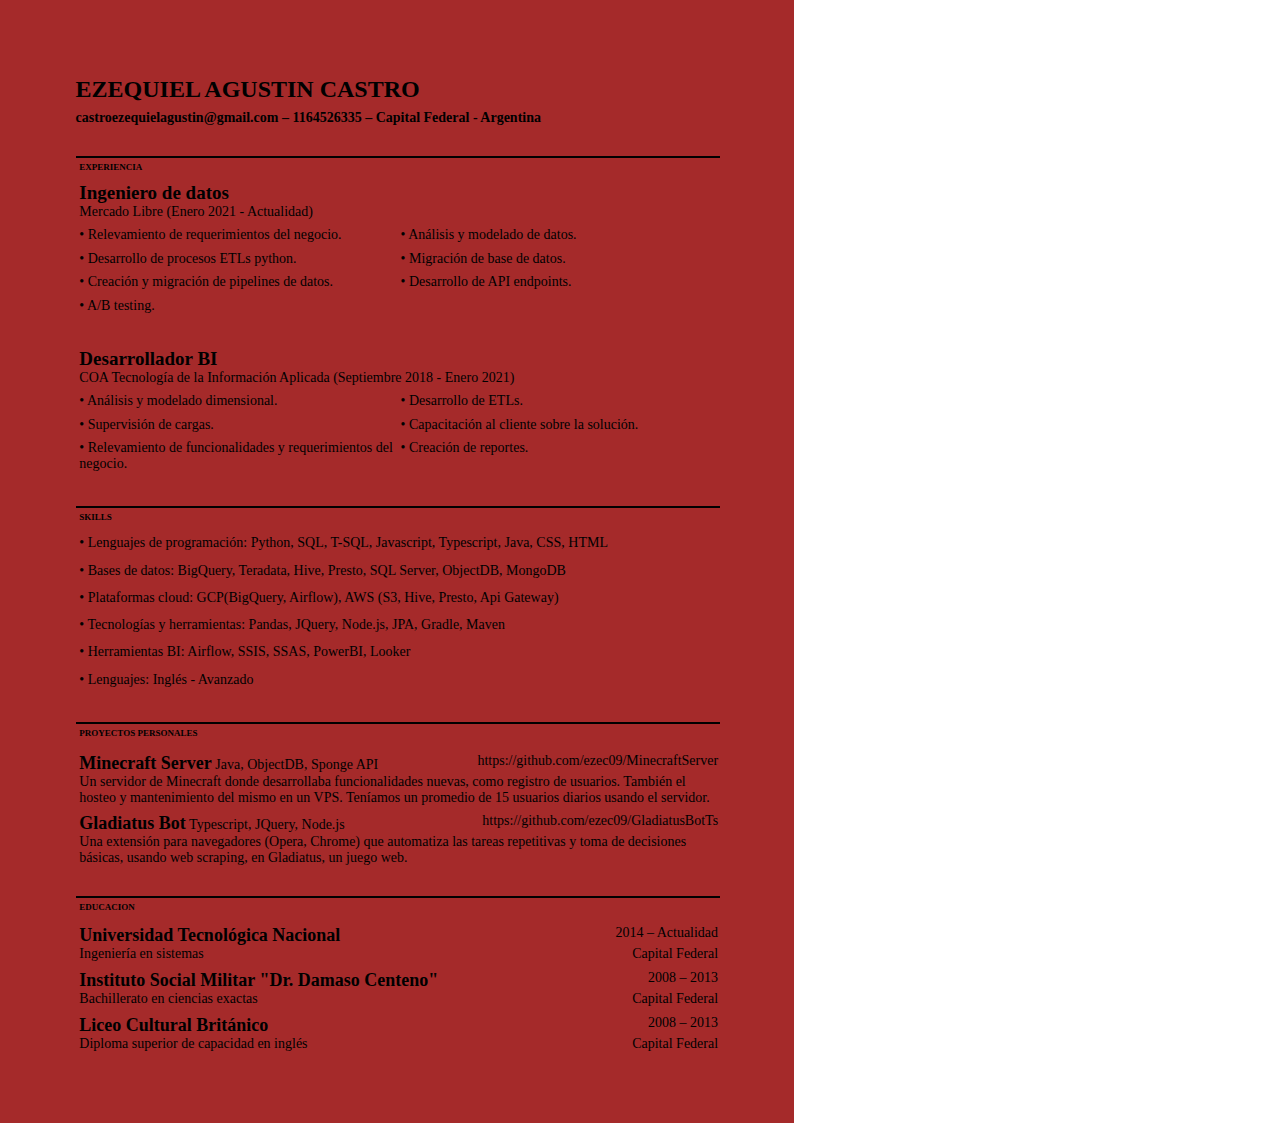
==== index.html @ b2c4c973 "Update and rename ezequiel_castro_es_cv.html to index.html" ====
<html>
    <head>
        <link rel="stylesheet" type="text/css" href="ezequiel_castro_es_cv.css"/>
    </head>
    <body>
        <div id="hoja1">
            <div id="header">
                <div id="nombre">
                    <p>EZEQUIEL AGUSTIN CASTRO<p>
                </div>
                <div id="datos_personales">
                    <h5>castroezequielagustin@gmail.com – 1164526335 – Capital Federal - Argentina</h2>
                </div>
            </div>
            <div id="experiencia">
                <div class="separador"> </div>
                <p class="seccion_title">EXPERIENCIA</p>
                <div class="job">
                    <h3>Ingeniero de datos</h3>
                    <p class="job_desc">Mercado Libre (Enero 2021 - Actualidad)</p>
                    <p>• Relevamiento de requerimientos del negocio.</p>
                    <p>• Análisis y modelado de datos.</p>
                    <p>• Desarrollo de procesos ETLs python.</p>
                    <p>• Migración de base de datos.</p>
                    <p>• Creación y migración de pipelines de datos.</p>
                    <p>• Desarrollo de API endpoints.</p>
					<p>• A/B testing.</p>
                </div>
                <div class="job job2">
                    <h3>Desarrollador BI</h3>
                    <p class="job_desc">COA Tecnología de la Información Aplicada (Septiembre 2018 - Enero 2021)</p>
                    <p>• Análisis y modelado dimensional.</p>
                    <p>• Desarrollo de ETLs.</p>
                    <p>• Supervisión de cargas.</p>
                    <p>• Capacitación al cliente sobre la solución.</p>
                    <p>• Relevamiento de funcionalidades y requerimientos del negocio.</p>
                    <p>• Creación de reportes.</p>
                </div>
            </div>
            <div id="skills">
                <div class="separador"> </div>
                <p class="seccion_title">SKILLS</p>
                <div class="skills_text">
                    <p>• Lenguajes de programación:  Python, SQL, T-SQL, Javascript, Typescript, Java, CSS, HTML</p>
                    <p>• Bases de datos: BigQuery, Teradata, Hive, Presto, SQL Server, ObjectDB, MongoDB</p>
                    <p>• Plataformas cloud: GCP(BigQuery, Airflow), AWS (S3, Hive, Presto, Api Gateway)</p>
                    <p>• Tecnologías y herramientas: Pandas, JQuery, Node.js, JPA, Gradle, Maven</p>
                    <p>• Herramientas BI: Airflow, SSIS, SSAS, PowerBI, Looker</p>
                    <p>• Lenguajes: Inglés - Avanzado</p>
                </div>
            </div>
            <div id="proyectos">
                    <div class="separador"> </div>
                    <p class="seccion_title">PROYECTOS PERSONALES</p>
                    <div class="proyecto_title">
                        <p> <span>Minecraft Server</span> Java, ObjectDB, Sponge API</p> <p class="proyecto_link">https://github.com/ezec09/MinecraftServer</p>
                    </div>
                    <p>Un servidor de Minecraft donde desarrollaba funcionalidades nuevas, como registro de usuarios.
                        También el hosteo y mantenimiento del mismo en un VPS. Teníamos un promedio de 15 usuarios diarios
                        usando el servidor.</p>
                    <div class="proyecto_title">
                        <p><span>Gladiatus Bot</span> Typescript, JQuery, Node.js</p> <p class="proyecto_link">https://github.com/ezec09/GladiatusBotTs</p>
                    </div>
                    <p>Una extensión para navegadores (Opera, Chrome) que automatiza las tareas repetitivas y toma de decisiones
                        básicas, usando web scraping, en Gladiatus, un juego web.</p>
            </div>
            <div id="educacion">
                <div class="separador"> </div>
                <p class="seccion_title">EDUCACION</p>
                <div class="educacion_text">
                    <p>Universidad Tecnológica Nacional</p> <p>2014 – Actualidad</p>
                    <p>Ingeniería en sistemas</p> <p>Capital Federal</p>
                </div>
                <div class="educacion_text">
                    <p>Instituto Social Militar "Dr. Damaso Centeno"</p> <p>2008 – 2013</p>
                    <p>Bachillerato en ciencias exactas</p> <p>Capital Federal</p>
                </div>
                <div class="educacion_text">
                    <p>Liceo Cultural Británico</p> <p>2008 – 2013</p>
                    <p>Diploma superior de capacidad en inglés</p> <p>Capital Federal</p>
                </div>
            </div>
        </div>
    </body>
</html>
---- ezequiel_castro_es_cv.css ----
body {
    margin: 0px;
   }
   
   body *{
       margin: 0px;
       font-size: 14px;
       font-family: 'Times New Roman', Times, serif;
   }
   
   #hoja1 {
       width: 170mm;
       height: 277mm;
       padding-left: 20mm;
       padding-right: 20mm;
       padding-top: 20mm;
       padding-bottom: 0mm;
       background-color: brown;
       margin: 0px;
   }
   
   #hoja1 #datos_personales {
       padding-top: 2mm;
   }
   
   #hoja1 h3 {
       font-size: 19px;
   }
   
   #header * {
       margin: 0px;
       align-items: center;
       text-align: left;
   }
   
   #nombre p{
       font-size: 24px;
       font-weight: bold;
   }
   
   #hoja1 .separador {
       width: 100%;
       border-style: solid;
       border-width: 1px;
       background-color: black;
       margin: 0px;
       margin-top: 8mm;
       padding: 0px;
   }
   
   #experiencia {
       margin: 0px;
       margin-top: 5mm;
   }
   
   #experiencia *, #skills *, #proyectos *, #educacion * {
       margin: 0px;
   }
   
   .job {
       display: grid;
       grid-template-columns: 1fr 1fr;
       padding-top: 1mm;
   }
   
   #hoja1 .job2 {
       padding-top: 8mm;
   }
   
   .job h3{
       padding-left: 1mm;
   }
   
   .job p {
       padding: 1mm;
   }
   
   .job h3, .job .job_desc {
       grid-column: 1/3;
   }
   
   .seccion_title {
       font-size: 9px;
       font-weight: bold;
       padding-left: 1mm;
       padding-bottom: 1.5mm;
       padding-top: 1mm;
   }
   
   .job .job_desc {
       font-size: 14px;
       padding-left: 1mm;
       padding-top: 0mm;
   }
   
   .skills_text p {
       padding: 1mm;
       padding-top: 2mm;
   }
   
   #proyectos p{
       padding: 1mm;
       margin: 0px;
       padding: 0px;
   }
   
   #proyectos *{
       font-size: 14px;
       margin: 0px;
       padding: 0px;
   }
   
   .proyecto_title {
       display: grid;
       grid-template-columns: 1fr 1fr;
   }
   
   .proyecto_link {
       text-align: right;
   }
   
   #proyectos .proyecto_title span {
       font-weight: bold;
       font-size: 18px;
   }
   
   #proyectos .seccion_title {
       font-size: 9px;
       font-weight: bold;
       padding-left: 1mm;
       padding-bottom: 2mm;
       padding-top: 1mm;
   }
   
   #proyectos .proyecto_title {
       padding-top: 2mm;
   }
   
   #proyectos p {
       padding-left: 1mm;
   }
   
   .educacion_text {
       display: grid;
       grid-template-columns: 1fr 1fr 1fr;
   }
   
   .educacion_text *{
      padding-left: 1mm;
   }
   
   .educacion_text p:nth-child(2n) {
       text-align: right;
       grid-column: 3/4;
   }
   
   .educacion_text p:nth-child(odd) {
       grid-column: 1/3;
   }
   
   .educacion_text {
       padding-top: 2mm;
   }
   
   #educacion .educacion_text p:nth-child(1) {
       font-size: 18px;
       font-weight: bold;
   }
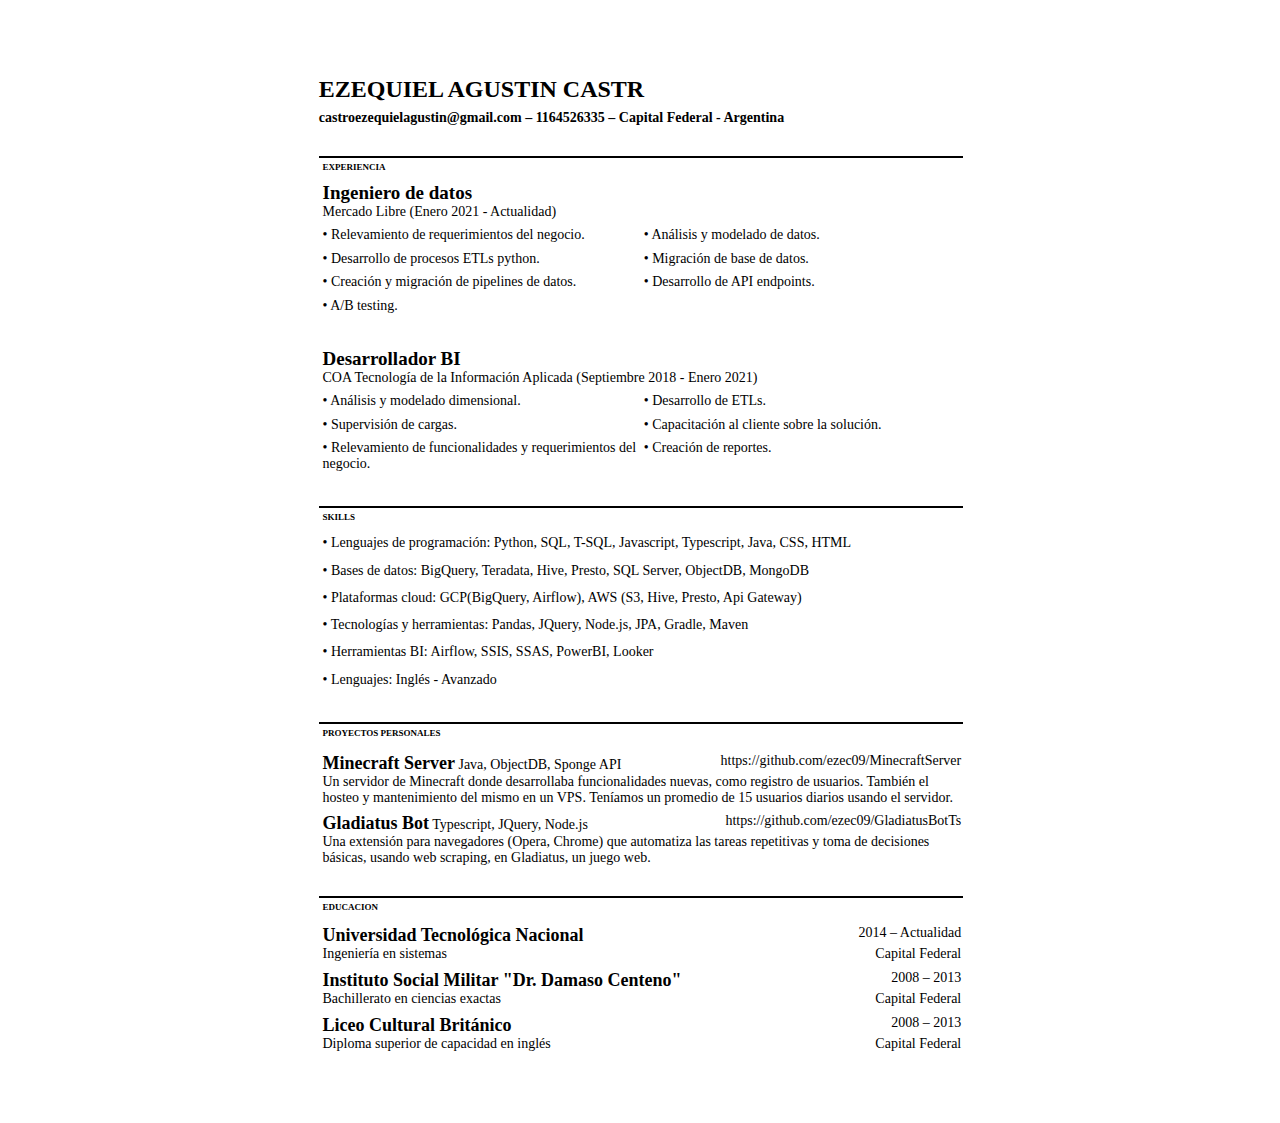
==== commit 23da4c62: "Update index.html" ====
--- a/index.html
+++ b/index.html
@@ -6,7 +6,7 @@
         <div id="hoja1">
             <div id="header">
                 <div id="nombre">
-                    <p>EZEQUIEL AGUSTIN CASTRO<p>
+                    <p>EZEQUIEL AGUSTIN CASTR<p>
                 </div>
                 <div id="datos_personales">
                     <h5>castroezequielagustin@gmail.com – 1164526335 – Capital Federal - Argentina</h2>
--- a/ezequiel_castro_es_cv.css
+++ b/ezequiel_castro_es_cv.css
@@ -1,5 +1,5 @@
 body {
-    margin: 0px;
+    margin: auto;
    }
    
    body *{
@@ -15,8 +15,9 @@
        padding-right: 20mm;
        padding-top: 20mm;
        padding-bottom: 0mm;
-       background-color: brown;
-       margin: 0px;
+       background-color: white;
+       margin: auto;
+       
    }
    
    #hoja1 #datos_personales {
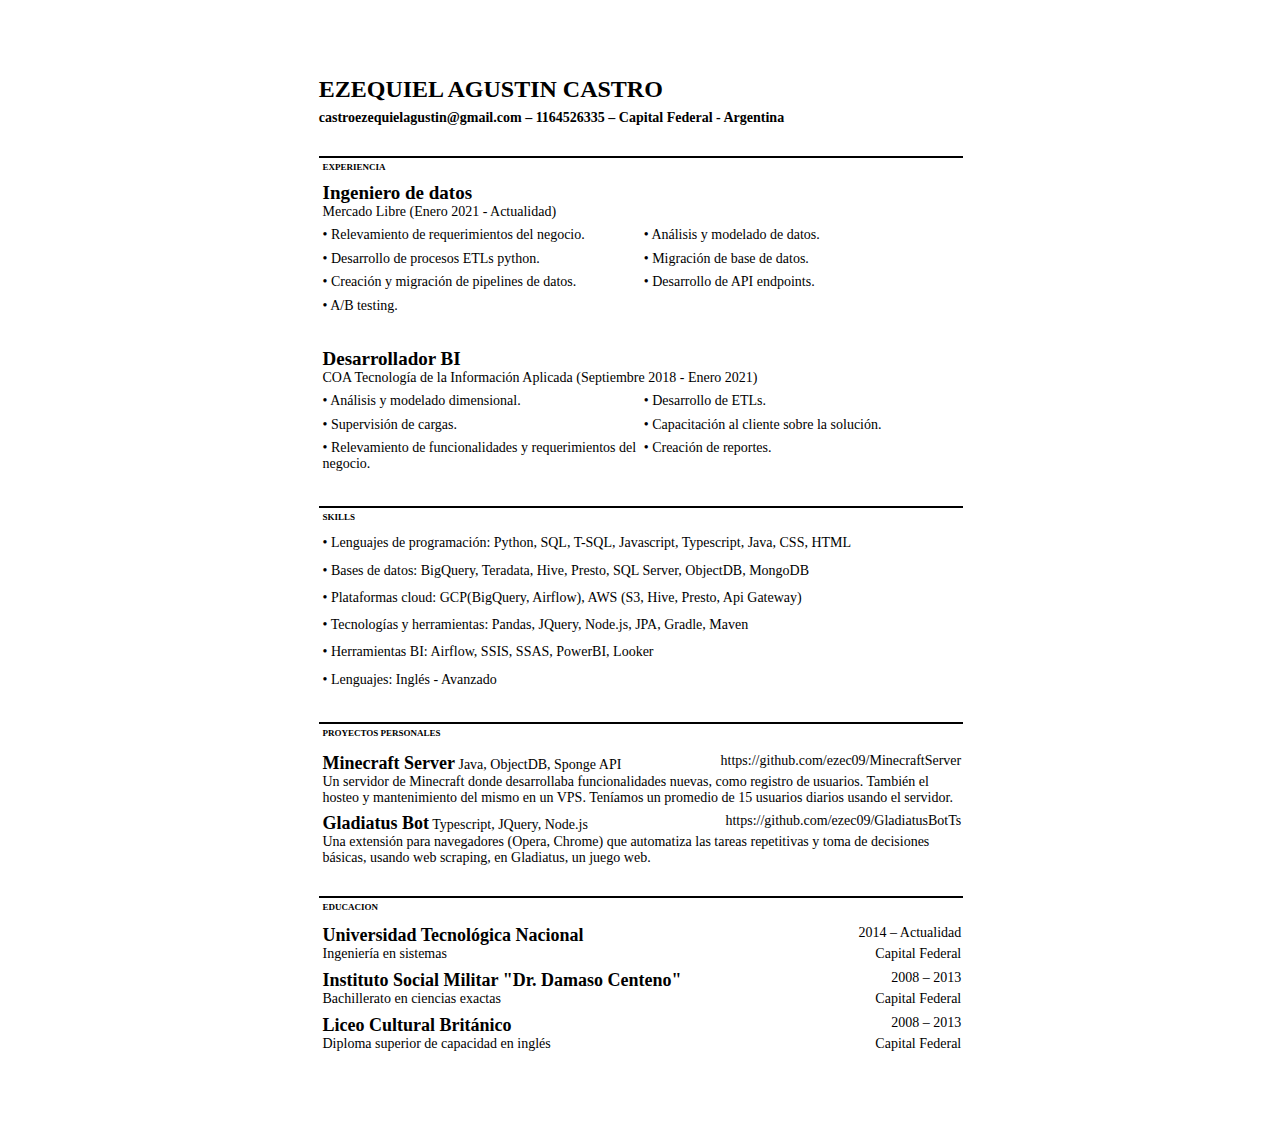
==== commit 56cd8559: "fix" ====
--- a/index.html
+++ b/index.html
@@ -6,7 +6,7 @@
         <div id="hoja1">
             <div id="header">
                 <div id="nombre">
-                    <p>EZEQUIEL AGUSTIN CASTR<p>
+                    <p>EZEQUIEL AGUSTIN CASTRO<p>
                 </div>
                 <div id="datos_personales">
                     <h5>castroezequielagustin@gmail.com – 1164526335 – Capital Federal - Argentina</h2>
--- a/ezequiel_castro_es_cv.css
+++ b/ezequiel_castro_es_cv.css
@@ -1,169 +1,169 @@
 body {
     margin: auto;
    }
-   
-   body *{
-       margin: 0px;
-       font-size: 14px;
-       font-family: 'Times New Roman', Times, serif;
-   }
-   
-   #hoja1 {
-       width: 170mm;
-       height: 277mm;
-       padding-left: 20mm;
-       padding-right: 20mm;
-       padding-top: 20mm;
-       padding-bottom: 0mm;
-       background-color: white;
-       margin: auto;
-       
-   }
-   
-   #hoja1 #datos_personales {
-       padding-top: 2mm;
-   }
-   
-   #hoja1 h3 {
-       font-size: 19px;
-   }
-   
-   #header * {
-       margin: 0px;
-       align-items: center;
-       text-align: left;
-   }
-   
-   #nombre p{
-       font-size: 24px;
-       font-weight: bold;
-   }
-   
-   #hoja1 .separador {
-       width: 100%;
-       border-style: solid;
-       border-width: 1px;
-       background-color: black;
-       margin: 0px;
-       margin-top: 8mm;
-       padding: 0px;
-   }
-   
-   #experiencia {
-       margin: 0px;
-       margin-top: 5mm;
-   }
-   
-   #experiencia *, #skills *, #proyectos *, #educacion * {
-       margin: 0px;
-   }
-   
-   .job {
-       display: grid;
-       grid-template-columns: 1fr 1fr;
-       padding-top: 1mm;
-   }
-   
-   #hoja1 .job2 {
-       padding-top: 8mm;
-   }
-   
-   .job h3{
-       padding-left: 1mm;
-   }
-   
-   .job p {
-       padding: 1mm;
-   }
-   
-   .job h3, .job .job_desc {
-       grid-column: 1/3;
-   }
-   
-   .seccion_title {
-       font-size: 9px;
-       font-weight: bold;
-       padding-left: 1mm;
-       padding-bottom: 1.5mm;
-       padding-top: 1mm;
-   }
-   
-   .job .job_desc {
-       font-size: 14px;
-       padding-left: 1mm;
-       padding-top: 0mm;
-   }
-   
-   .skills_text p {
-       padding: 1mm;
-       padding-top: 2mm;
-   }
-   
-   #proyectos p{
-       padding: 1mm;
-       margin: 0px;
-       padding: 0px;
-   }
-   
-   #proyectos *{
-       font-size: 14px;
-       margin: 0px;
-       padding: 0px;
-   }
-   
-   .proyecto_title {
-       display: grid;
-       grid-template-columns: 1fr 1fr;
-   }
-   
-   .proyecto_link {
-       text-align: right;
-   }
-   
-   #proyectos .proyecto_title span {
-       font-weight: bold;
-       font-size: 18px;
-   }
-   
-   #proyectos .seccion_title {
-       font-size: 9px;
-       font-weight: bold;
-       padding-left: 1mm;
-       padding-bottom: 2mm;
-       padding-top: 1mm;
-   }
-   
-   #proyectos .proyecto_title {
-       padding-top: 2mm;
-   }
-   
-   #proyectos p {
-       padding-left: 1mm;
-   }
-   
-   .educacion_text {
-       display: grid;
-       grid-template-columns: 1fr 1fr 1fr;
-   }
-   
-   .educacion_text *{
-      padding-left: 1mm;
-   }
-   
-   .educacion_text p:nth-child(2n) {
-       text-align: right;
-       grid-column: 3/4;
-   }
-   
-   .educacion_text p:nth-child(odd) {
-       grid-column: 1/3;
-   }
-   
-   .educacion_text {
-       padding-top: 2mm;
-   }
-   
-   #educacion .educacion_text p:nth-child(1) {
-       font-size: 18px;
-       font-weight: bold;
-   }+
+body *{
+    margin: 0px;
+    font-size: 14px;
+    font-family: 'Times New Roman', Times, serif;
+}
+
+#hoja1 {
+    width: 170mm;
+    height: 277mm;
+    padding-left: 20mm;
+    padding-right: 20mm;
+    padding-top: 20mm;
+    padding-bottom: 0mm;
+    background-color: white;
+    margin: auto;
+    
+}
+
+#hoja1 #datos_personales {
+    padding-top: 2mm;
+}
+
+#hoja1 h3 {
+    font-size: 19px;
+}
+
+#header * {
+    margin: 0px;
+    align-items: center;
+    text-align: left;
+}
+
+#nombre p{
+    font-size: 24px;
+    font-weight: bold;
+}
+
+#hoja1 .separador {
+    width: 100%;
+    border-style: solid;
+    border-width: 1px;
+    background-color: black;
+    margin: 0px;
+    margin-top: 8mm;
+    padding: 0px;
+}
+
+#experiencia {
+    margin: 0px;
+    margin-top: 5mm;
+}
+
+#experiencia *, #skills *, #proyectos *, #educacion * {
+    margin: 0px;
+}
+
+.job {
+    display: grid;
+    grid-template-columns: 1fr 1fr;
+    padding-top: 1mm;
+}
+
+#hoja1 .job2 {
+    padding-top: 8mm;
+}
+
+.job h3{
+    padding-left: 1mm;
+}
+
+.job p {
+    padding: 1mm;
+}
+
+.job h3, .job .job_desc {
+    grid-column: 1/3;
+}
+
+.seccion_title {
+    font-size: 9px;
+    font-weight: bold;
+    padding-left: 1mm;
+    padding-bottom: 1.5mm;
+    padding-top: 1mm;
+}
+
+.job .job_desc {
+    font-size: 14px;
+    padding-left: 1mm;
+    padding-top: 0mm;
+}
+
+.skills_text p {
+    padding: 1mm;
+    padding-top: 2mm;
+}
+
+#proyectos p{
+    padding: 1mm;
+    margin: 0px;
+    padding: 0px;
+}
+
+#proyectos *{
+    font-size: 14px;
+    margin: 0px;
+    padding: 0px;
+}
+
+.proyecto_title {
+    display: grid;
+    grid-template-columns: 1fr 1fr;
+}
+
+.proyecto_link {
+    text-align: right;
+}
+
+#proyectos .proyecto_title span {
+    font-weight: bold;
+    font-size: 18px;
+}
+
+#proyectos .seccion_title {
+    font-size: 9px;
+    font-weight: bold;
+    padding-left: 1mm;
+    padding-bottom: 2mm;
+    padding-top: 1mm;
+}
+
+#proyectos .proyecto_title {
+    padding-top: 2mm;
+}
+
+#proyectos p {
+    padding-left: 1mm;
+}
+
+.educacion_text {
+    display: grid;
+    grid-template-columns: 1fr 1fr 1fr;
+}
+
+.educacion_text *{
+    padding-left: 1mm;
+}
+
+.educacion_text p:nth-child(2n) {
+    text-align: right;
+    grid-column: 3/4;
+}
+
+.educacion_text p:nth-child(odd) {
+    grid-column: 1/3;
+}
+
+.educacion_text {
+    padding-top: 2mm;
+}
+
+#educacion .educacion_text p:nth-child(1) {
+    font-size: 18px;
+    font-weight: bold;
+}